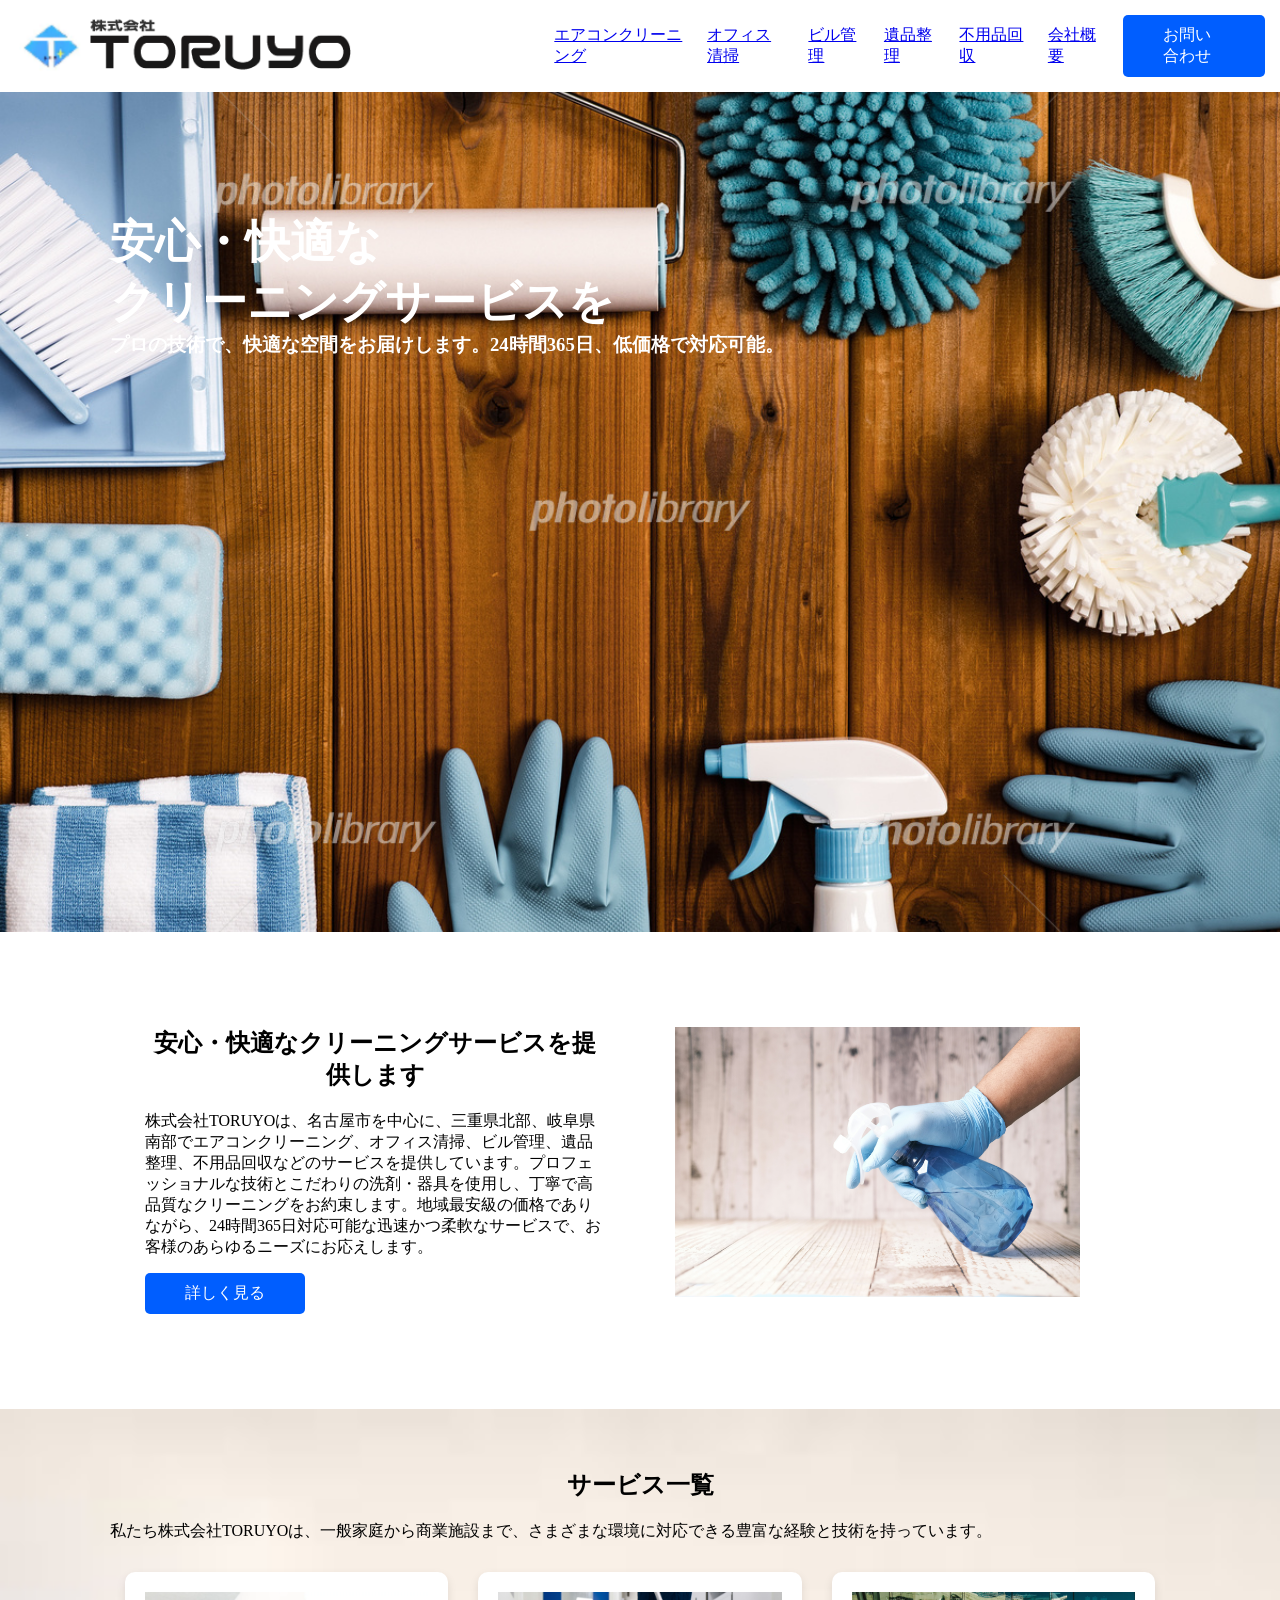
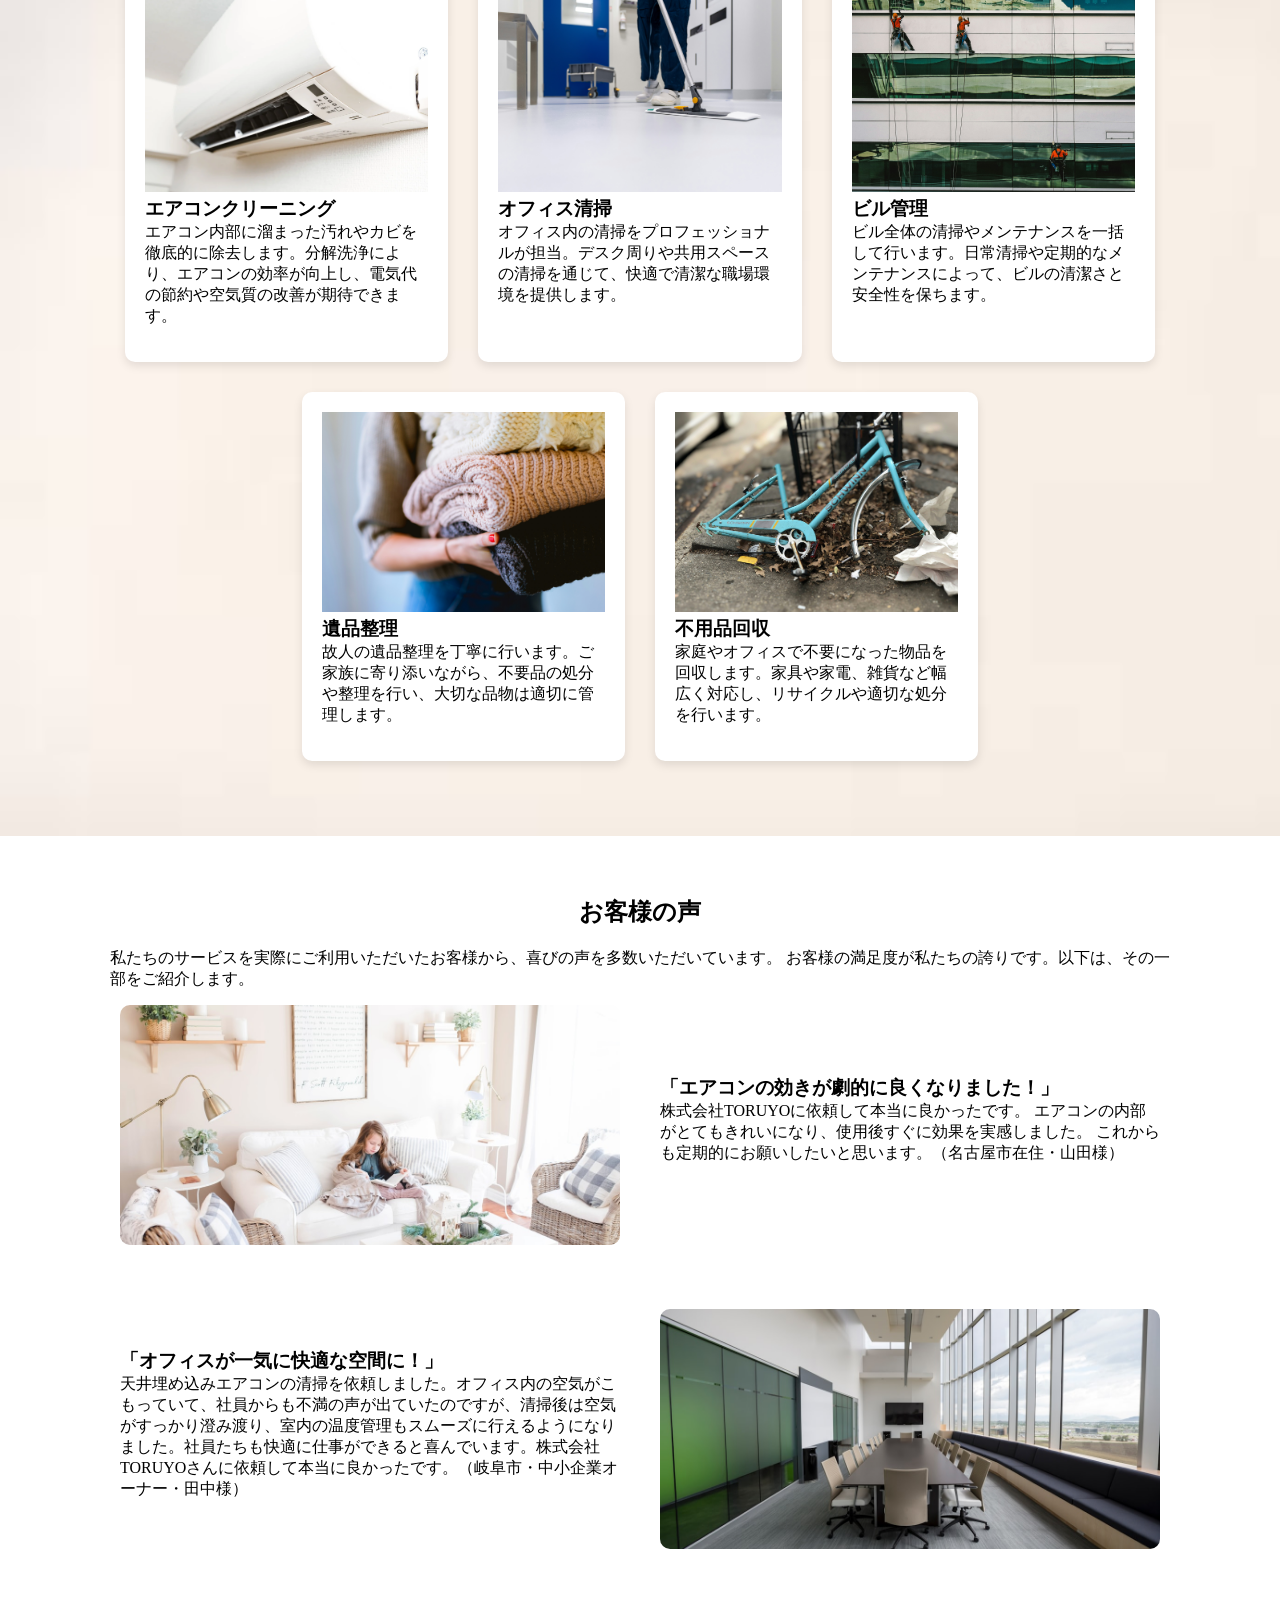
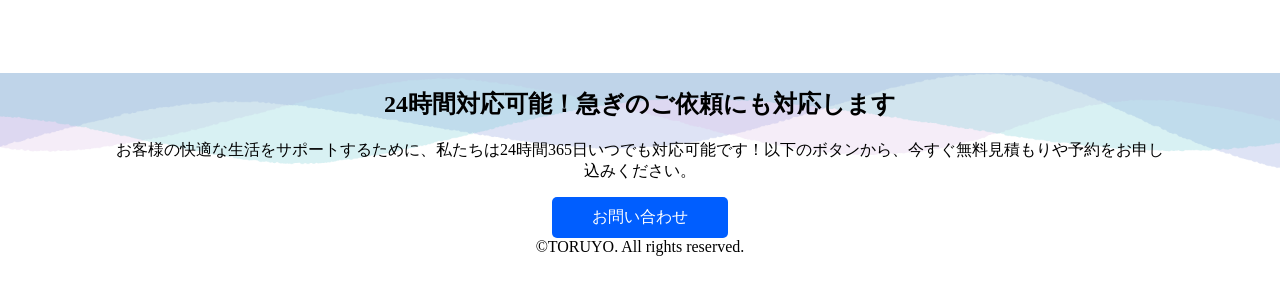
==== index.html @ a69a384e "Add files via upload" ====
<!DOCTYPE html>
<html>
    <head>
       <meta name="viewport" content="width=device-width, initial-scale=1.0">
       <meta charset="UTF-8">
       <title>株式会社TORUYO</title>
       <link rel="stylesheet" href="style.css">
    </head>

    <body>
       <header>
          <div class="logo"><img src="img/logo.jpg" alt="株式会社TORUYOのロゴ"></div>
          <nav>
            <ul class="theme-list">
               <li><a href="eakon.html">エアコンクリーニング</a></li>
               <li><a href="ofisu.html">オフィス清掃</a></li>
               <li><a href="biru.html">ビル管理</a></li>
               <li><a href="ihin.html">遺品整理</a></li>
               <li><a href="fuyouhin.html">不用品回収</a></li>
               <li><a href="kaisya.html">会社概要</a></li>
               <li> 
                <div class="aline-center">
                 <a class="btn" href="menu.html">お問い合わせ</a>
                </div></li>
            </ul>
          </nav> 
       </header>
       
       <section class="visual">
          <div class="container">
           <h1>安心・快適な</h1>
           <h1>クリーニングサービスを</h1>
           <h3>プロの技術で、快適な空間をお届けします。24時間365日、低価格で対応可能。</h3>
          </div>
       </section>

       <section class="about">
          <div class="container"> 
           <ul class="about-list">
            <li>
              <h2>安心・快適なクリーニングサービスを提供します</h2>
              <p>株式会社TORUYOは、名古屋市を中心に、三重県北部、岐阜県南部でエアコンクリーニング、オフィス清掃、ビル管理、遺品整理、不用品回収などのサービスを提供しています。プロフェッショナルな技術とこだわりの洗剤・器具を使用し、丁寧で高品質なクリーニングをお約束します。地域最安級の価格でありながら、24時間365日対応可能な迅速かつ柔軟なサービスで、お客様のあらゆるニーズにお応えします。</p>
              <a class="btn" href="menu.html">詳しく見る</a>
            </li>
            <li>
              <img src="img/about.jpg" alt="イメージ画像">
            </li>
           </ul>
          </div>
       </section>

       <section class="main">
        <div class="container">
        <!--サービス一覧-->  
           <h2>サービス一覧</h2>
           <p>私たち株式会社TORUYOは、一般家庭から商業施設まで、さまざまな環境に対応できる豊富な経験と技術を持っています。</p>
           <ul class="service">       
              <li class="service-item">
                  <img src="img/eakon.jpg" alt="サービス1">
                  <h3>エアコンクリーニング</h3>
                  <p>エアコン内部に溜まった汚れやカビを徹底的に除去します。分解洗浄により、エアコンの効率が向上し、電気代の節約や空気質の改善が期待できます。</p> 
              </li>
              <li class="service-item">
                  <img src="img/ofisu.jpg" alt="サービス2">
                  <h3>オフィス清掃</h3>
                  <p>オフィス内の清掃をプロフェッショナルが担当。デスク周りや共用スペースの清掃を通じて、快適で清潔な職場環境を提供します。</p> 
              </li>
              <li class="service-item">
                  <img src="img/biru.jpg" alt="サービス3">
                  <h3>ビル管理</h3>
                  <p>ビル全体の清掃やメンテナンスを一括して行います。日常清掃や定期的なメンテナンスによって、ビルの清潔さと安全性を保ちます。</p> 
              </li>
              <li class="service-item">
                  <img src="img/ihin.jpg" alt="サービス4">
                  <h3>遺品整理</h3>
                  <p>故人の遺品整理を丁寧に行います。ご家族に寄り添いながら、不要品の処分や整理を行い、大切な品物は適切に管理します。</p> 
              </li>
              <li class="service-item">
                  <img src="img/fuyouhin.jpg" alt="サービス5">
                  <h3>不用品回収</h3>
                  <p>家庭やオフィスで不要になった物品を回収します。家具や家電、雑貨など幅広く対応し、リサイクルや適切な処分を行います。</p> 
              </li>
           </ul>
        </div>   
        </section>

        <section class="customer">
          <div class="container">  
            <h2>お客様の声</h2>
            <p> 私たちのサービスを実際にご利用いただいたお客様から、喜びの声を多数いただいています。 お客様の満足度が私たちの誇りです。以下は、その一部をご紹介します。</p>
            <div class="voice1">
              <div class="item1">  
                <img src="img/kyaku1.jp.jpg" alt="お客様の声１">
              </div>  
              <div class="item1">
                <h3>「エアコンの効きが劇的に良くなりました！」</h3>
                <p>株式会社TORUYOに依頼して本当に良かったです。 エアコンの内部がとてもきれいになり、使用後すぐに効果を実感しました。 これからも定期的にお願いしたいと思います。（名古屋市在住・山田様）</p>
              </div>
            </div>
            <div class="voice2">
              <div class="item2">  
                <img src="img/kyaku2.jp.jpg" alt="お客様の声2">
              </div>
              <div class="item2">  
                <h3>「オフィスが一気に快適な空間に！」</h3>
                <p>天井埋め込みエアコンの清掃を依頼しました。オフィス内の空気がこもっていて、社員からも不満の声が出ていたのですが、清掃後は空気がすっかり澄み渡り、室内の温度管理もスムーズに行えるようになりました。社員たちも快適に仕事ができると喜んでいます。株式会社TORUYOさんに依頼して本当に良かったです。（岐阜市・中小企業オーナー・田中様）</p>
              </div>
            </div>
          </div>  
        </section>

       <footer>
          <div class="container">  
            <h2>24時間対応可能！急ぎのご依頼にも対応します</h2>
            <p>お客様の快適な生活をサポートするために、私たちは24時間365日いつでも対応可能です！以下のボタンから、今すぐ無料見積もりや予約をお申し込みください。</p>
            <div class="aline-center">
                <a class="btn" href="menu.html">お問い合わせ</a>
            </div>
            <p>©TORUYO. All rights reserved.</p>
          </div>  
       </footer> 
    </body>
</html>
---- style.css ----
*{
    margin: 0;
    padding: 0;
    box-sizing: border-box;
}

.container{
    max-width: 1100px;
    margin: 0 auto;
    padding: 0 20px;
}

.btn{
    display: inline-block;
    padding: 10px 40px;
    background-color: #005eff;
    color: #fff;
    text-decoration: none;
    border-radius: 5px;
}

.btn:hover{
    opacity: 0.7;
}

section{
    padding: 60px 0;
}

header{
    width: 100%;
    background-color: #fff;
    display:flex;
    justify-content: space-between;
    align-items:center;
    padding: 15px;
}

.logo img{
    height:60px;
    display:block;

}

.theme-list{
    display: flex;
    align-items: center;
    gap: 24px;
}

.theme-list li{
    margin: 0px;
    list-style: none;
}

.theme-list li:hover{
    opacity: 0.6;
}

.visual{
    width: 100%;
    height: 840px;
    background-image: url("img/visual.jpg");
    background-size: cover;
    background-position: center;
    color:#fff;
    padding: 120px 0;
}

.visual h1{
    font-size: 45px;
}

.about-list{
    display: flex;
    justify-content: space-between;
}

.about-list li{
    list-style: none;
    width: calc(50% - 30px);
    margin: 15px;
    padding: 20px;
}

.main{
    background-image: url("img/haikei.jpg");
    background-size: cover;
}

.service{
    display:flex;
    flex-wrap: wrap;
    justify-content: center;
}

.service li{
    list-style: none;
    width: calc(33.333% - 30px);
    margin: 15px;
    padding: 20px;
    background-color: #fff;
    border-radius: 10px;
    box-shadow: 0 4px 10px rgba(0,0,0,0.1);
}

.service img{
    width: 100%;
    height: 200px;
    object-fit: cover;
}

.about-list img{
    height: 270px;    
}

.voice1,
.voice2{
    display: flex;
    align-items: center;
    justify-content: center;
    gap: 40px;
    margin-bottom: 60px;
}

.voice2{
    flex-direction: row-reverse;
}

.item1,
.item2{
    width: 500px;
}

.item1 img,
.item2 img{
    height: 240px;
    width: 100%;
    object-fit: cover;
    border-radius: 10px;
}

h2{
    text-align: center;
    margin-bottom: 20px;
    object-fit: cover;
}

p{
    margin-bottom: 15px;
}

footer{
    padding: 15px;
    text-align: center;
    background-image: url("img/haikei2.jpg");
    background-size: cover;
}

.sub-main{
    max-width: 900px;
    text-align: center;
    margin: 0 auto;
}

.toiawase-list{
    list-style: none;
}

@media(max-width: 768px)  {
    .container{
        padding: o 15px;
    }
    
    header{
        flex-direction: column;
    }

    .logo{
        width: 100%;
    }
    
    .service li{
        width: 100%;
    }
    .about-list{
        flex-direction: column;
        align-items: center;
    }    

    .about-list li{
        width: 100%;
    }

    .voice1,
    .voice2{
        flex-direction: column;
        align-items: center;
    }

    .item1,
    .item2{
        width: 100%;  
    }

    section{
        padding: 40px 0;
    }

    h2{
        font-size: 22px;
    }

    p{
        font-size: 14px;
    }
    
    img{
        max-width: 100%;
        height: auto;
    }

}
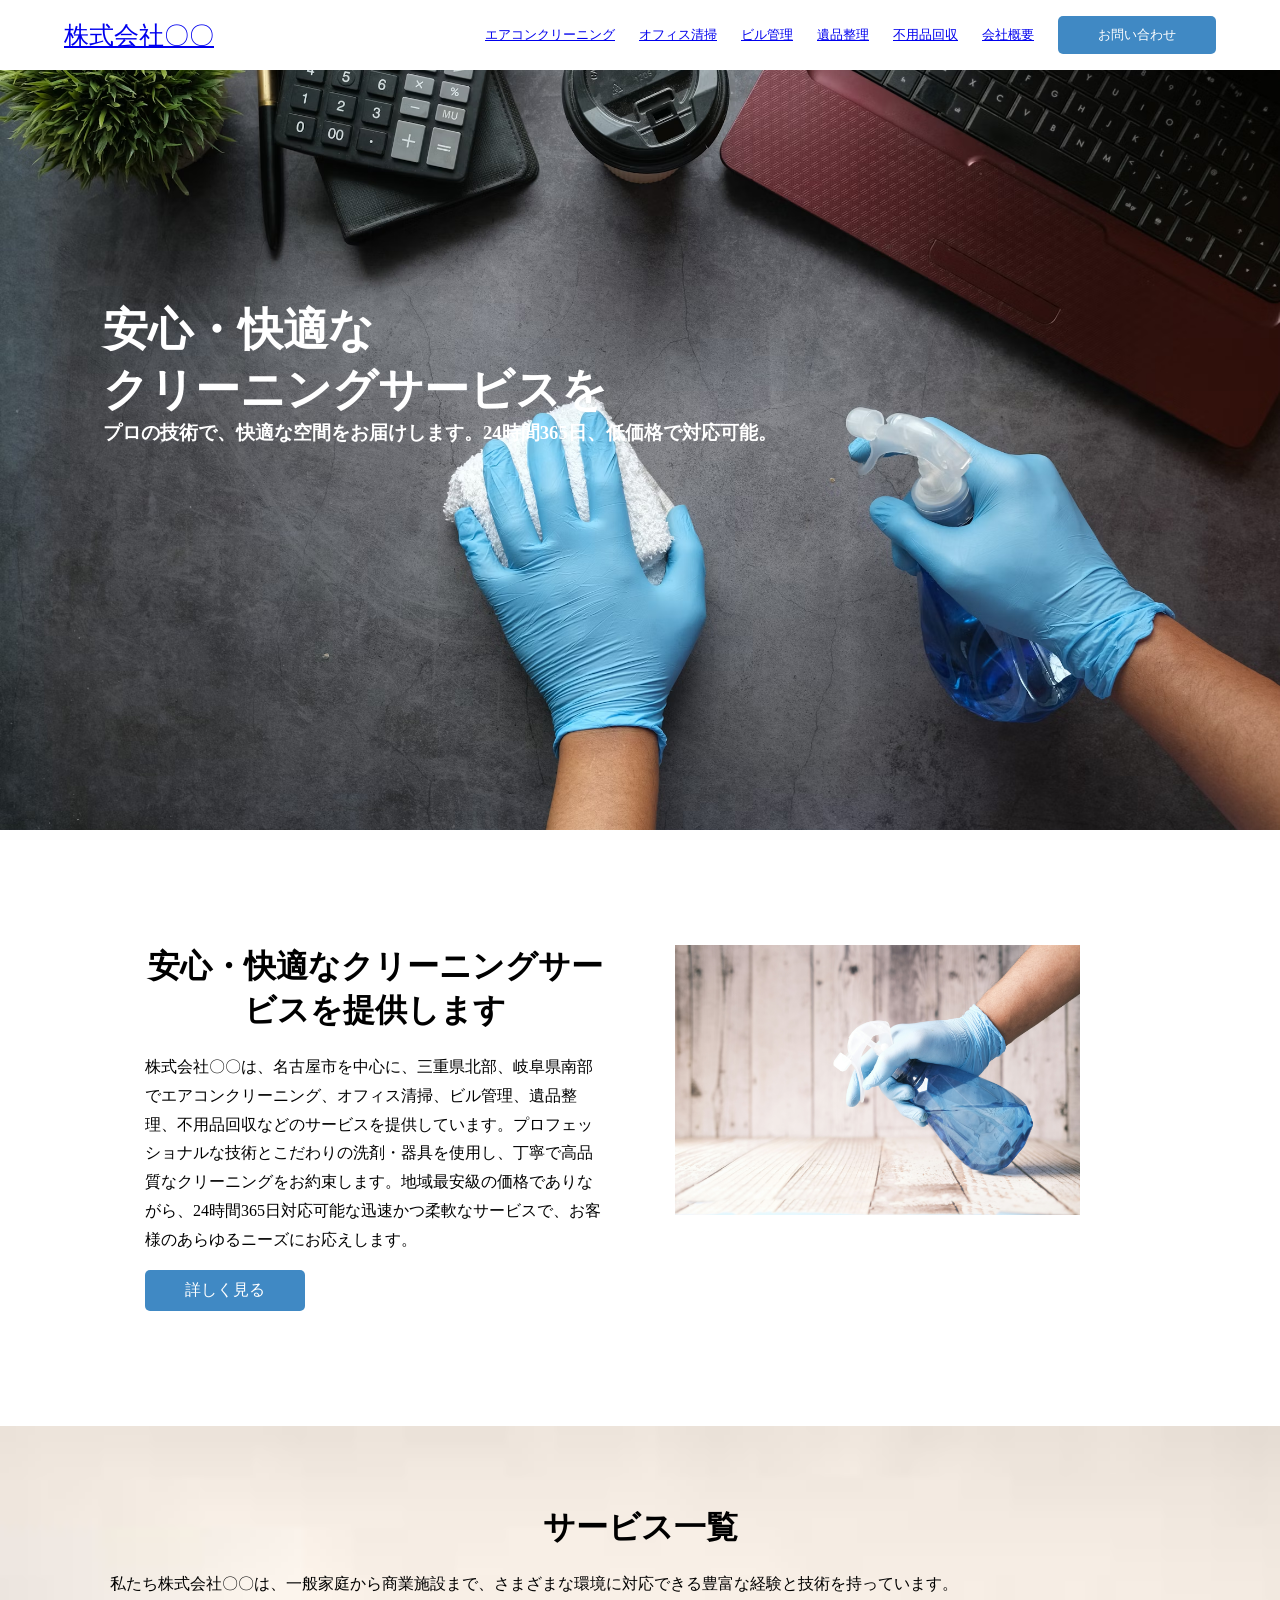
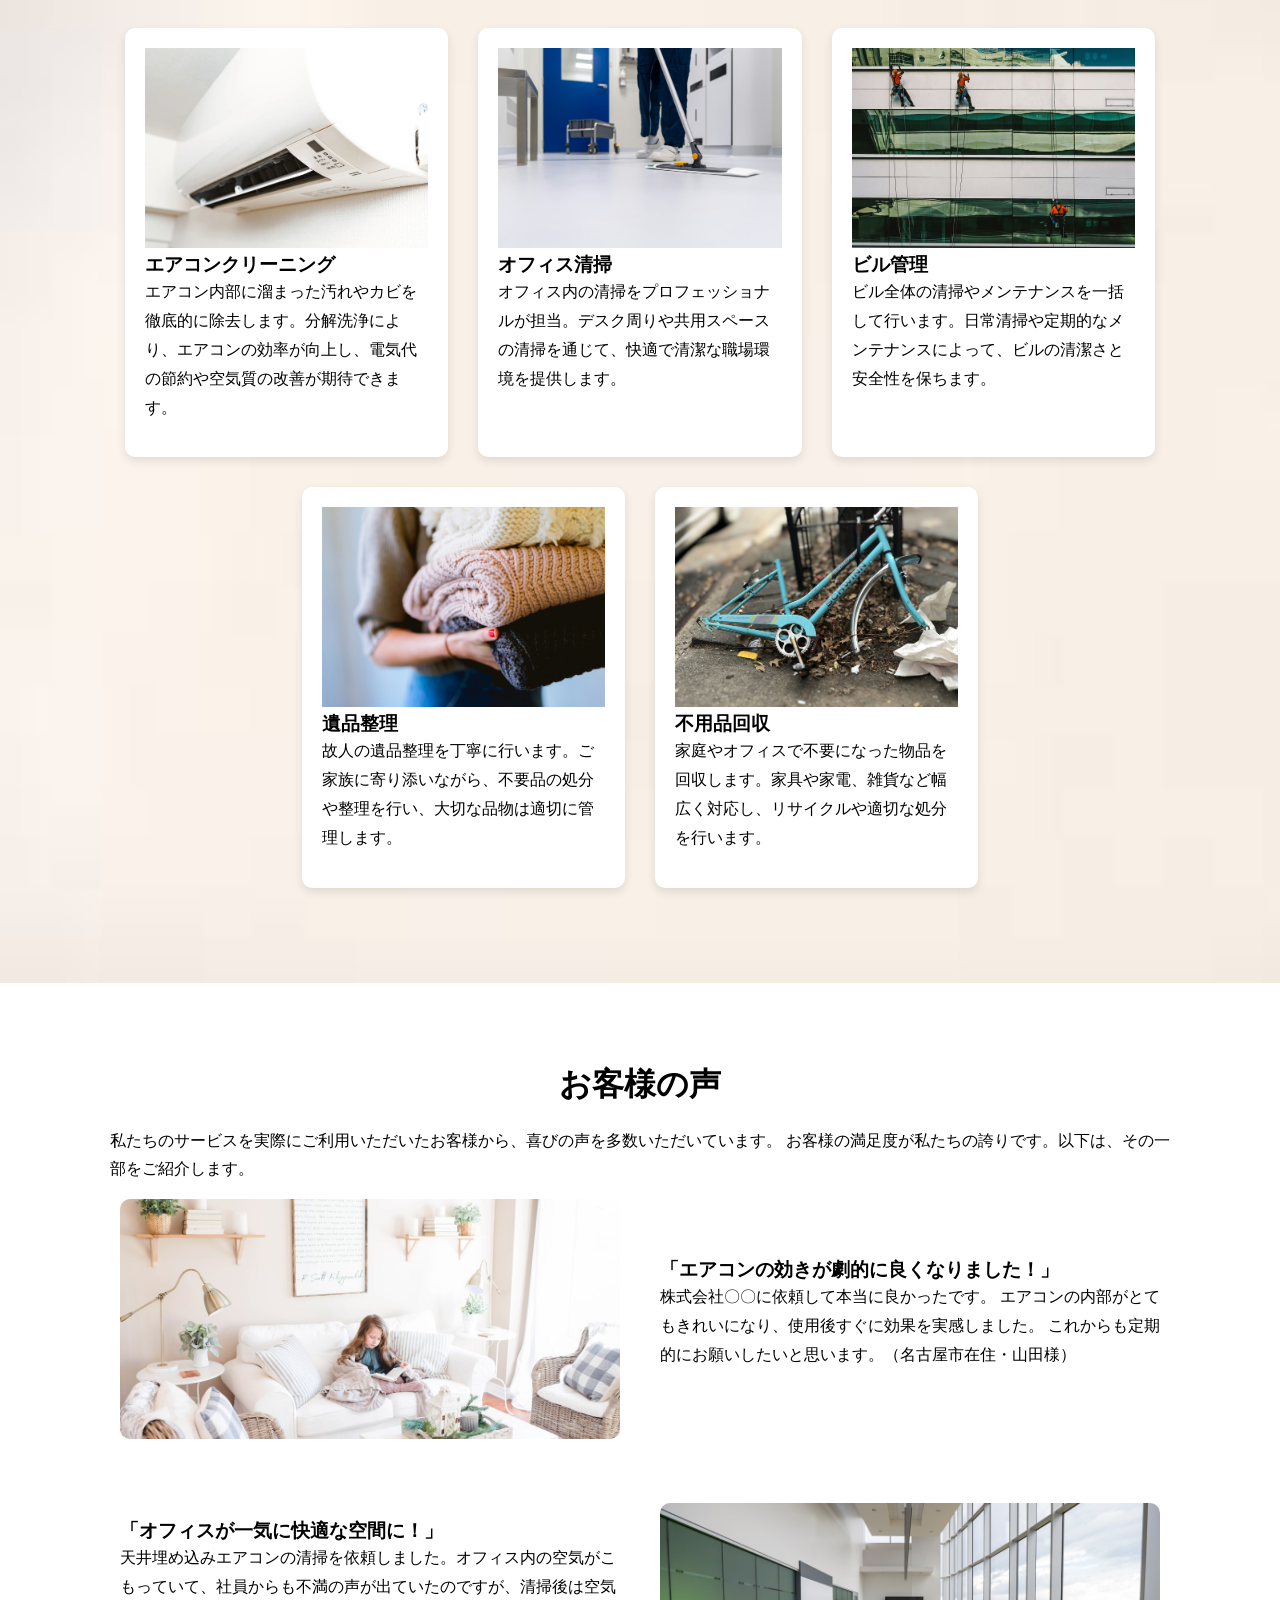
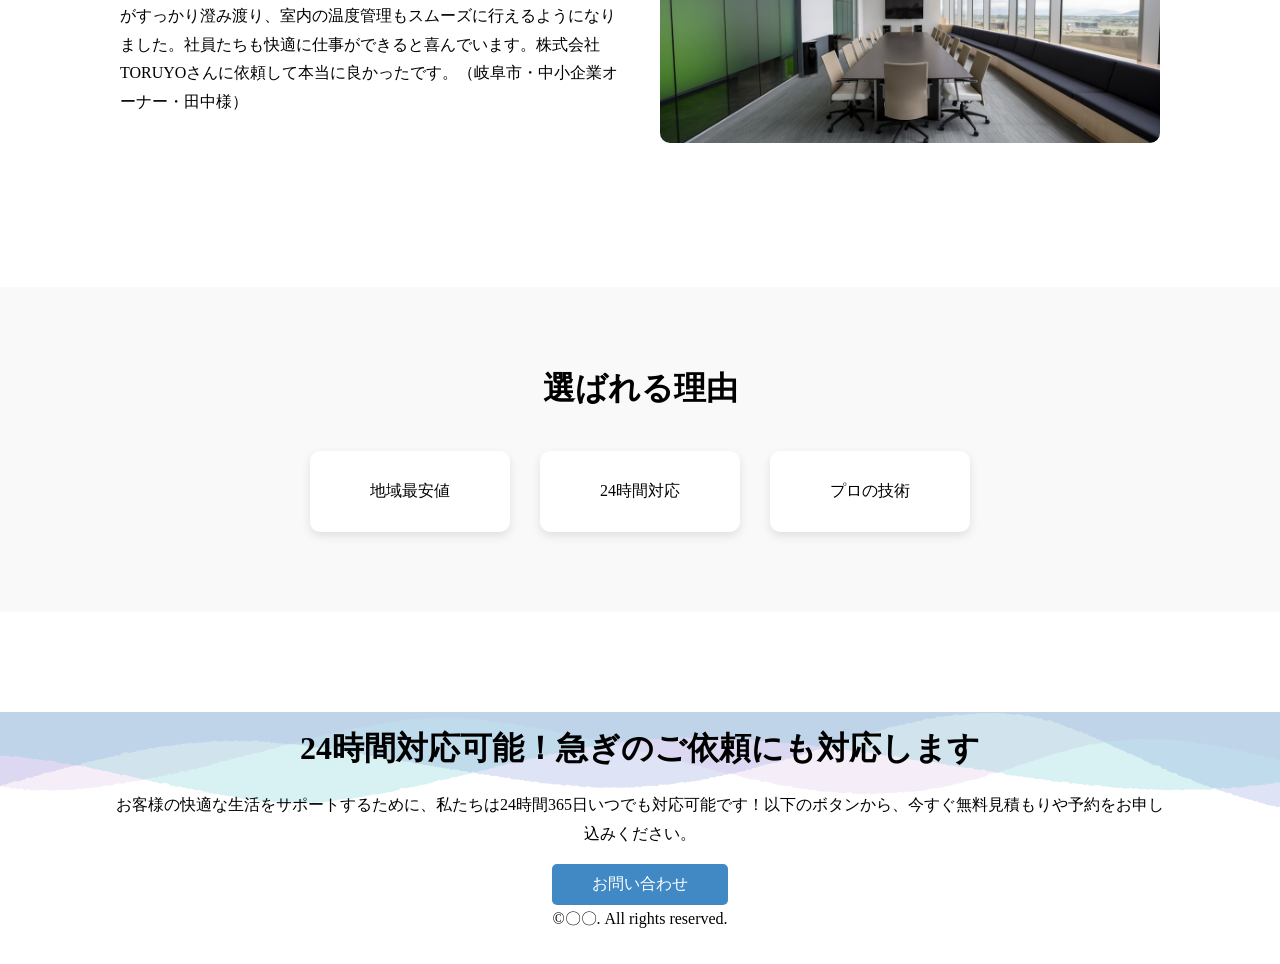
==== commit e1224929: "Add files via upload" ====
--- a/index.html
+++ b/index.html
@@ -3,13 +3,13 @@
     <head>
        <meta name="viewport" content="width=device-width, initial-scale=1.0">
        <meta charset="UTF-8">
-       <title>株式会社TORUYO</title>
+       <title>株式会社〇〇</title>
        <link rel="stylesheet" href="style.css">
     </head>
 
     <body>
        <header>
-          <div class="logo"><img src="img/logo.jpg" alt="株式会社TORUYOのロゴ"></div>
+          <div class="logo"><a href="index.html">株式会社〇〇</a></div>
           <nav>
             <ul class="theme-list">
                <li><a href="eakon.html">エアコンクリーニング</a></li>
@@ -39,7 +39,7 @@
            <ul class="about-list">
             <li>
               <h2>安心・快適なクリーニングサービスを提供します</h2>
-              <p>株式会社TORUYOは、名古屋市を中心に、三重県北部、岐阜県南部でエアコンクリーニング、オフィス清掃、ビル管理、遺品整理、不用品回収などのサービスを提供しています。プロフェッショナルな技術とこだわりの洗剤・器具を使用し、丁寧で高品質なクリーニングをお約束します。地域最安級の価格でありながら、24時間365日対応可能な迅速かつ柔軟なサービスで、お客様のあらゆるニーズにお応えします。</p>
+              <p>株式会社〇〇は、名古屋市を中心に、三重県北部、岐阜県南部でエアコンクリーニング、オフィス清掃、ビル管理、遺品整理、不用品回収などのサービスを提供しています。プロフェッショナルな技術とこだわりの洗剤・器具を使用し、丁寧で高品質なクリーニングをお約束します。地域最安級の価格でありながら、24時間365日対応可能な迅速かつ柔軟なサービスで、お客様のあらゆるニーズにお応えします。</p>
               <a class="btn" href="menu.html">詳しく見る</a>
             </li>
             <li>
@@ -51,9 +51,8 @@
 
        <section class="main">
         <div class="container">
-        <!--サービス一覧-->  
            <h2>サービス一覧</h2>
-           <p>私たち株式会社TORUYOは、一般家庭から商業施設まで、さまざまな環境に対応できる豊富な経験と技術を持っています。</p>
+           <p>私たち株式会社〇〇は、一般家庭から商業施設まで、さまざまな環境に対応できる豊富な経験と技術を持っています。</p>
            <ul class="service">       
               <li class="service-item">
                   <img src="img/eakon.jpg" alt="サービス1">
@@ -84,6 +83,8 @@
         </div>   
         </section>
 
+        
+        
         <section class="customer">
           <div class="container">  
             <h2>お客様の声</h2>
@@ -94,7 +95,7 @@
               </div>  
               <div class="item1">
                 <h3>「エアコンの効きが劇的に良くなりました！」</h3>
-                <p>株式会社TORUYOに依頼して本当に良かったです。 エアコンの内部がとてもきれいになり、使用後すぐに効果を実感しました。 これからも定期的にお願いしたいと思います。（名古屋市在住・山田様）</p>
+                <p>株式会社〇〇に依頼して本当に良かったです。 エアコンの内部がとてもきれいになり、使用後すぐに効果を実感しました。 これからも定期的にお願いしたいと思います。（名古屋市在住・山田様）</p>
               </div>
             </div>
             <div class="voice2">
@@ -109,6 +110,17 @@
           </div>  
         </section>
 
+        <section class="strength">
+          <div class="container">
+            <h2>選ばれる理由</h2>
+            <ul class="strength-list">
+              <li>地域最安値</li>
+              <li>24時間対応</li>
+              <li>プロの技術</li>
+            </ul>
+          </div>
+        </section>
+
        <footer>
           <div class="container">  
             <h2>24時間対応可能！急ぎのご依頼にも対応します</h2>
@@ -116,7 +128,7 @@
             <div class="aline-center">
                 <a class="btn" href="menu.html">お問い合わせ</a>
             </div>
-            <p>©TORUYO. All rights reserved.</p>
+            <p>©〇〇. All rights reserved.</p>
           </div>  
        </footer> 
     </body>
--- a/style.css
+++ b/style.css
@@ -13,7 +13,7 @@
 .btn{
     display: inline-block;
     padding: 10px 40px;
-    background-color: #005eff;
+    background-color: #4089c4;
     color: #fff;
     text-decoration: none;
     border-radius: 5px;
@@ -24,22 +24,35 @@
 }
 
 section{
-    padding: 60px 0;
+    padding: 80px 5%;
+}
+
+h1{
+    font-size: 48px;
+    font-weight: bold;
+}
+
+h2{
+    font-size: 32px;
+}
+
+p{
+    line-height: 1.8;
 }
 
 header{
     width: 100%;
+    height: 70px;
     background-color: #fff;
     display:flex;
+    position: fixed;
     justify-content: space-between;
     align-items:center;
-    padding: 15px;
-}
-
-.logo img{
-    height:60px;
-    display:block;
-
+    padding: 20px 5%;
+}
+
+.logo a{
+    font-size: 25px;
 }
 
 .theme-list{
@@ -51,6 +64,7 @@
 .theme-list li{
     margin: 0px;
     list-style: none;
+    font-size: 13px;
 }
 
 .theme-list li:hover{
@@ -59,12 +73,13 @@
 
 .visual{
     width: 100%;
-    height: 840px;
-    background-image: url("img/visual.jpg");
+    height: 830px;
+    background-image: url("img/souji.jpg");
     background-size: cover;
     background-position: center;
     color:#fff;
-    padding: 120px 0;
+    padding-top: 300px;
+    padding-left: 50px;
 }
 
 .visual h1{
@@ -102,6 +117,11 @@
     background-color: #fff;
     border-radius: 10px;
     box-shadow: 0 4px 10px rgba(0,0,0,0.1);
+    transition: 0,3s;
+}
+
+.service li:hover{
+    transform: translateY(-8px);
 }
 
 .service img{
@@ -112,6 +132,32 @@
 
 .about-list img{
     height: 270px;    
+}
+
+.strength {
+  background-color: #f9f9f9;
+  text-align: center;
+}
+
+.strength-list {
+  display: flex;
+  justify-content: center;
+  gap: 30px;
+  margin-top: 40px;
+}
+
+.strength-list li {
+  list-style: none;
+  background: #fff;
+  padding: 30px;
+  border-radius: 10px;
+  width: 200px;
+  box-shadow: 0 4px 10px rgba(0,0,0,0.1);
+  transition: 0.3s;
+}
+
+.strength-list li:hover {
+  transform: translateY(-8px);
 }
 
 .voice1,
@@ -155,6 +201,7 @@
     text-align: center;
     background-image: url("img/haikei2.jpg");
     background-size: cover;
+    margin-top: 100px;
 }
 
 .sub-main{
@@ -169,7 +216,7 @@
 
 @media(max-width: 768px)  {
     .container{
-        padding: o 15px;
+        padding: 0 15px;
     }
     
     header{
@@ -201,6 +248,15 @@
     .item1,
     .item2{
         width: 100%;  
+    }
+
+    .strength-list {
+        flex-direction: column;
+        align-items: center;
+    }
+
+    .strength-list li {
+        width: 80%;
     }
 
     section{
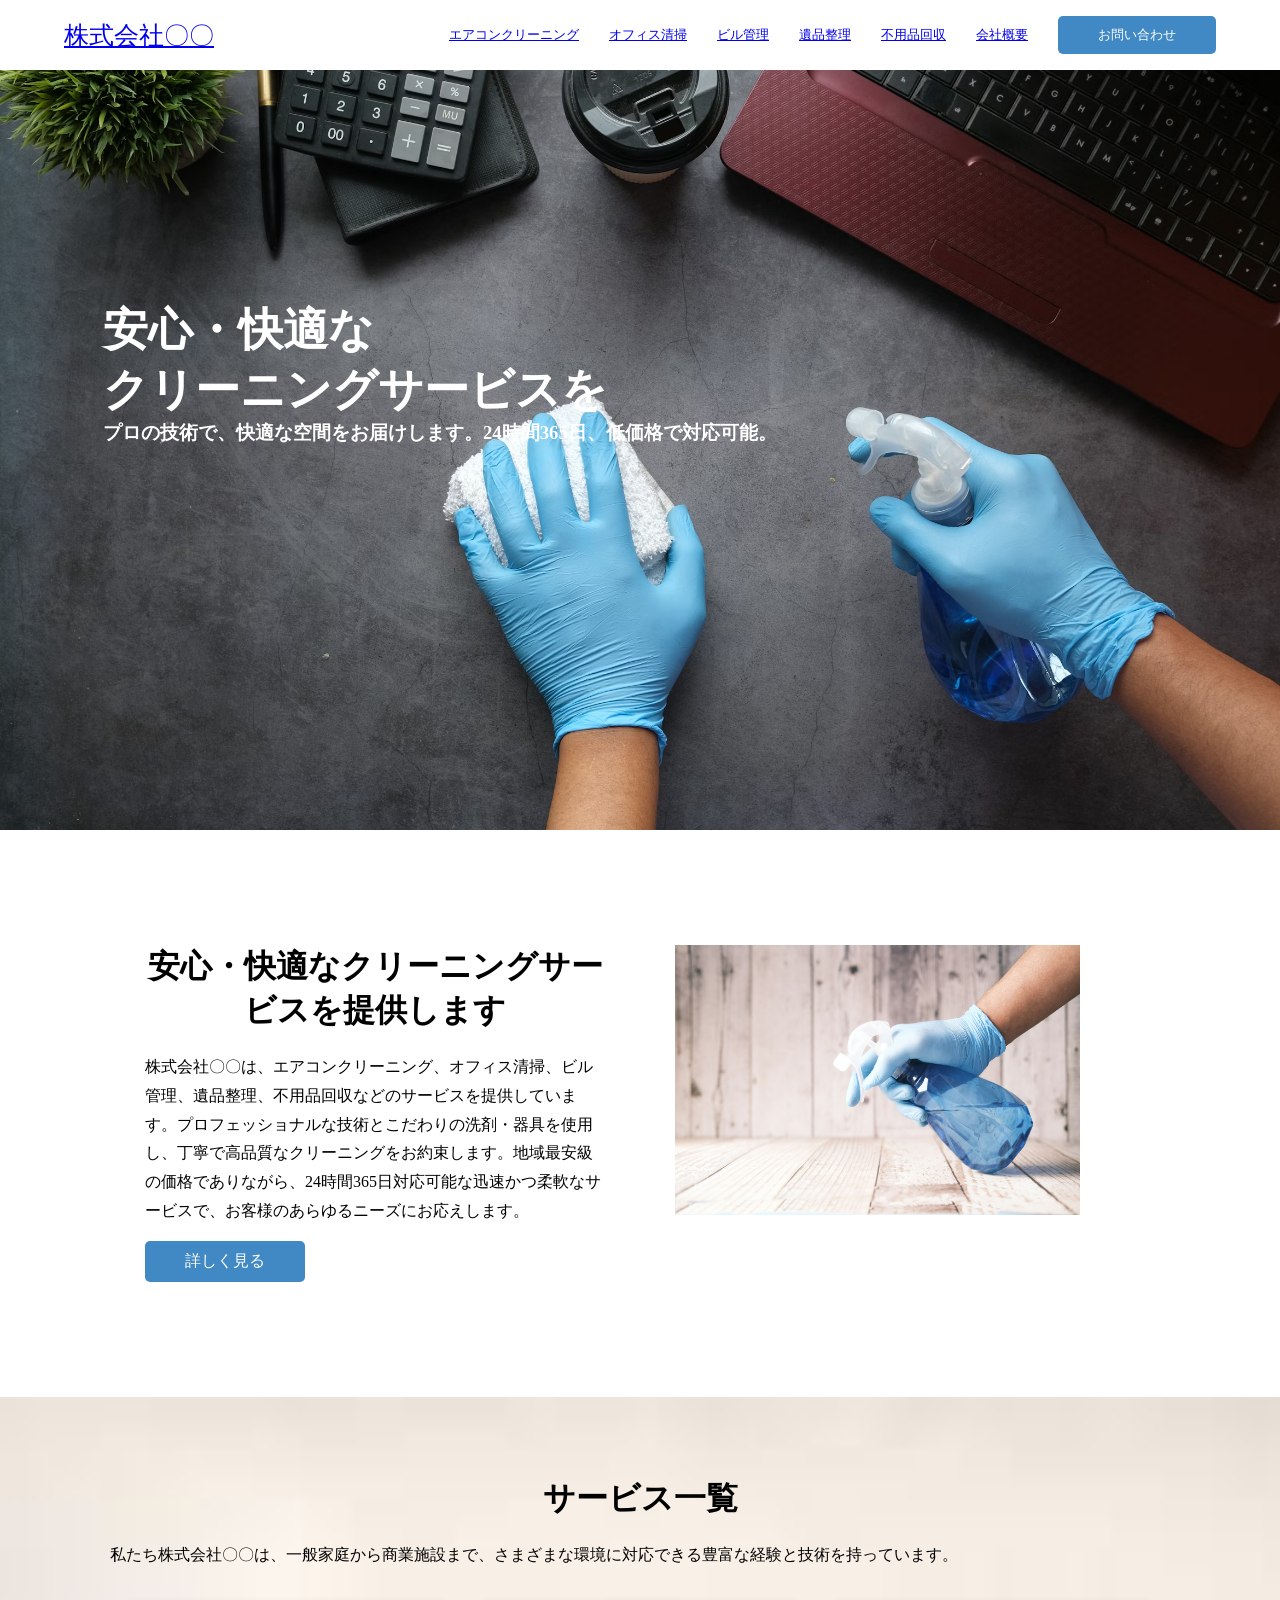
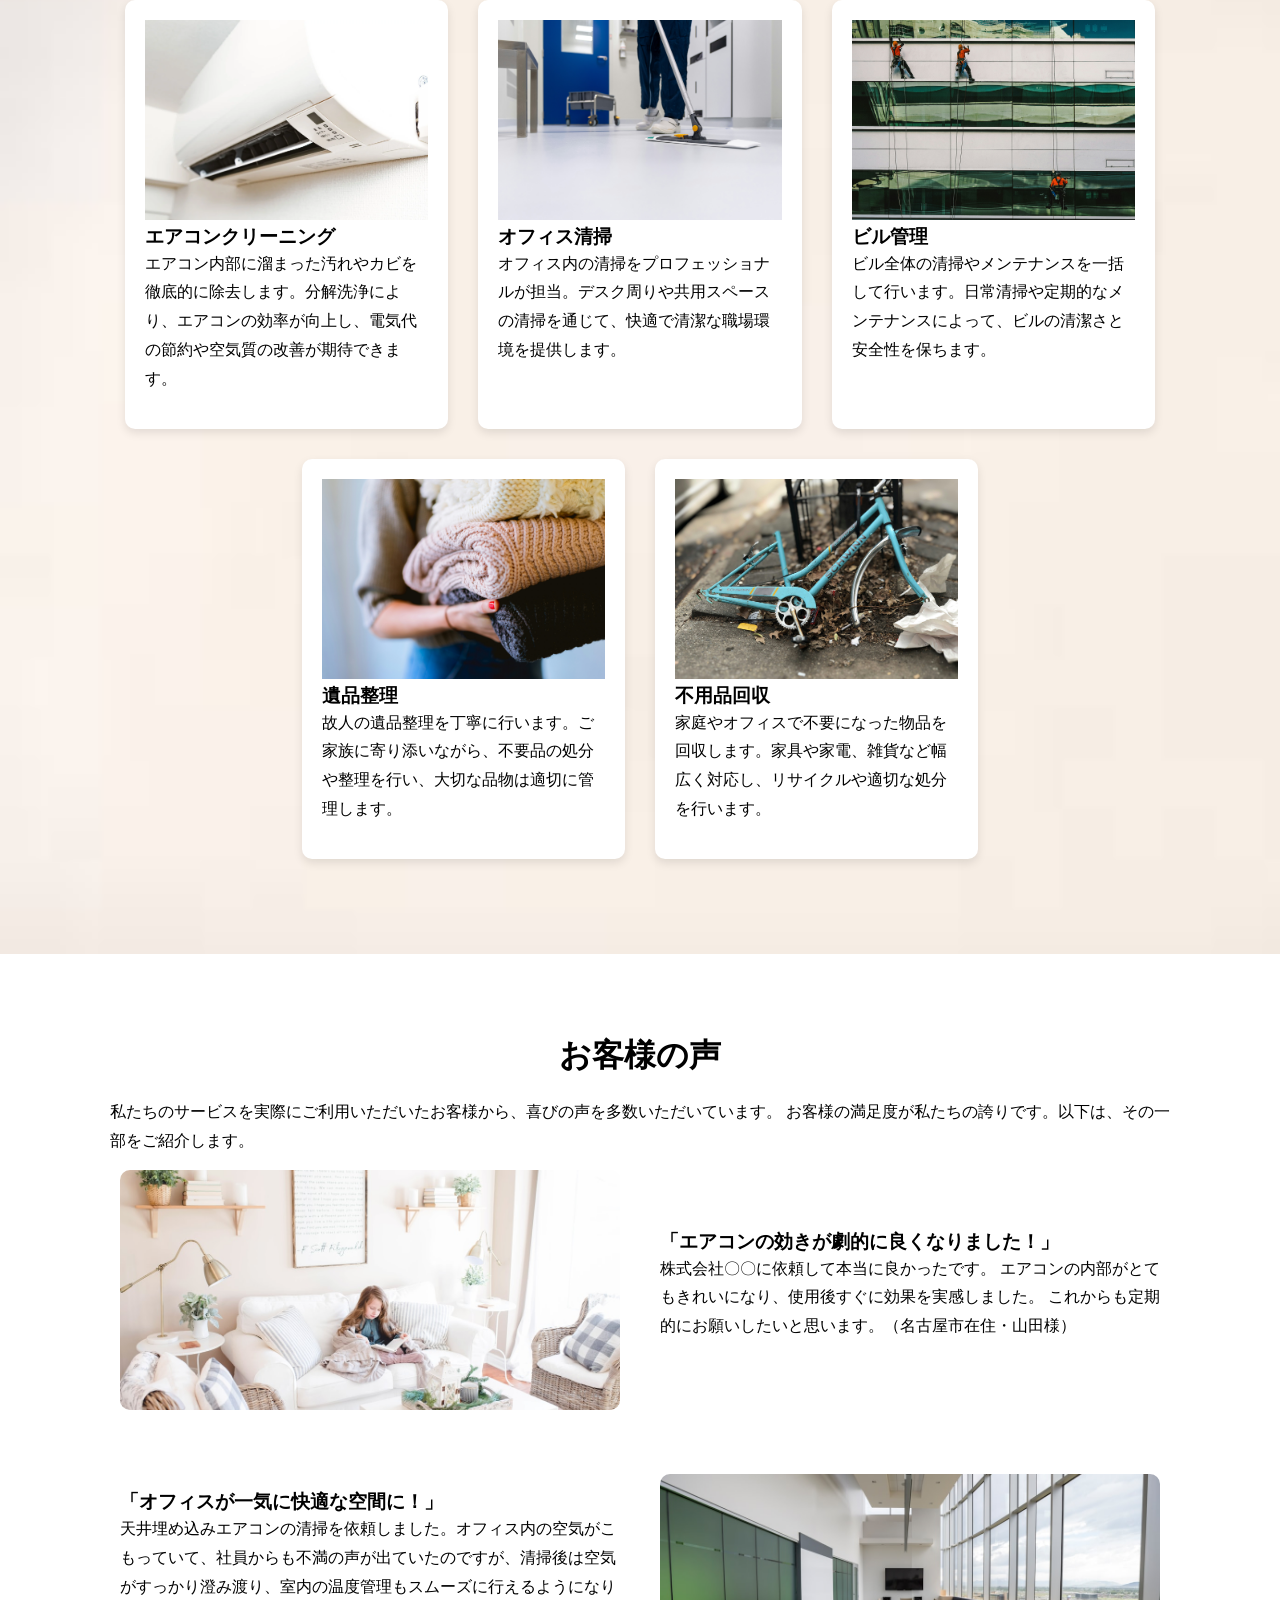
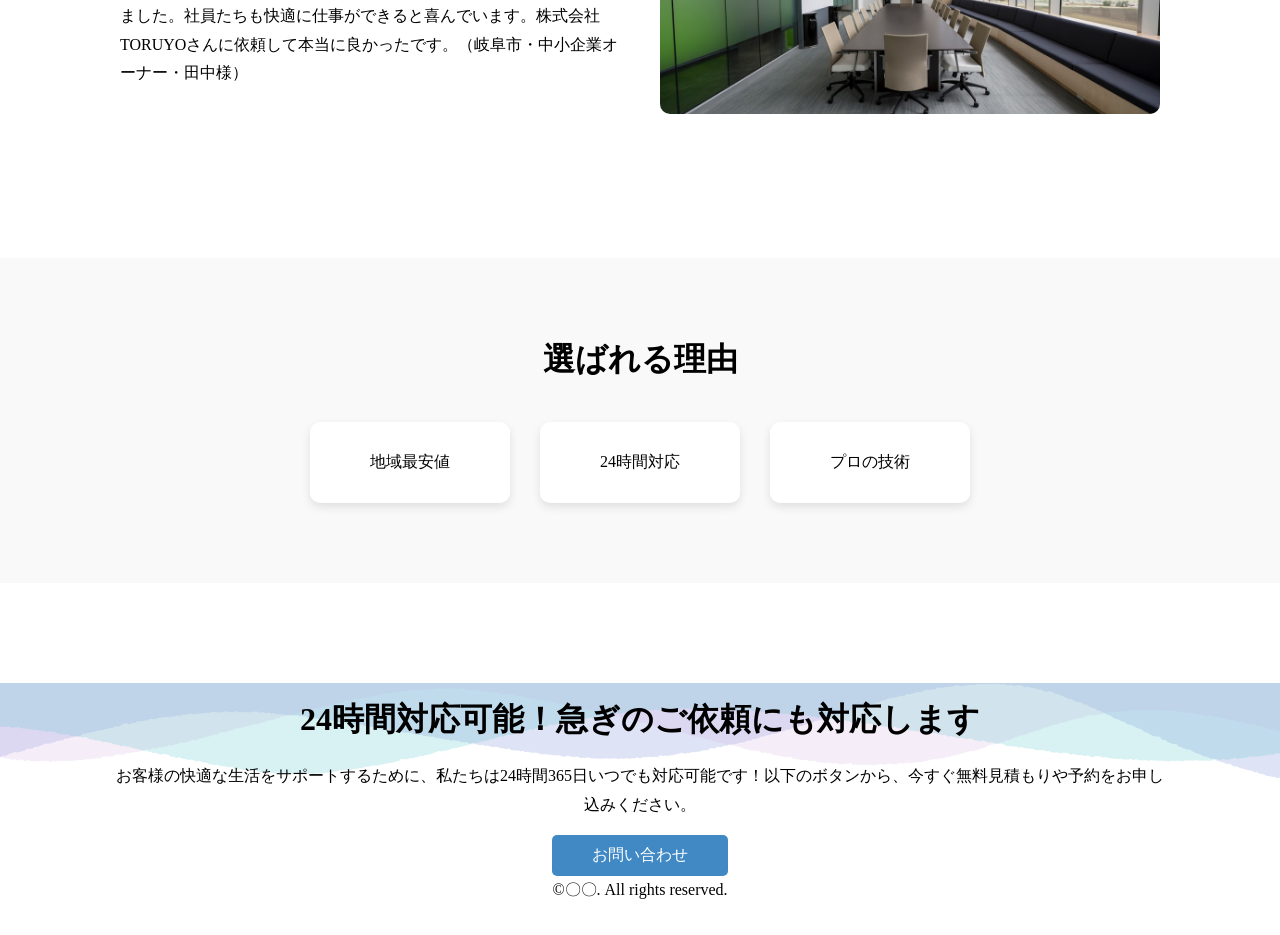
==== commit 7dd6fa6d: "Add files via upload" ====
--- a/index.html
+++ b/index.html
@@ -39,7 +39,7 @@
            <ul class="about-list">
             <li>
               <h2>安心・快適なクリーニングサービスを提供します</h2>
-              <p>株式会社〇〇は、名古屋市を中心に、三重県北部、岐阜県南部でエアコンクリーニング、オフィス清掃、ビル管理、遺品整理、不用品回収などのサービスを提供しています。プロフェッショナルな技術とこだわりの洗剤・器具を使用し、丁寧で高品質なクリーニングをお約束します。地域最安級の価格でありながら、24時間365日対応可能な迅速かつ柔軟なサービスで、お客様のあらゆるニーズにお応えします。</p>
+              <p>株式会社〇〇は、エアコンクリーニング、オフィス清掃、ビル管理、遺品整理、不用品回収などのサービスを提供しています。プロフェッショナルな技術とこだわりの洗剤・器具を使用し、丁寧で高品質なクリーニングをお約束します。地域最安級の価格でありながら、24時間365日対応可能な迅速かつ柔軟なサービスで、お客様のあらゆるニーズにお応えします。</p>
               <a class="btn" href="menu.html">詳しく見る</a>
             </li>
             <li>
@@ -91,7 +91,7 @@
             <p> 私たちのサービスを実際にご利用いただいたお客様から、喜びの声を多数いただいています。 お客様の満足度が私たちの誇りです。以下は、その一部をご紹介します。</p>
             <div class="voice1">
               <div class="item1">  
-                <img src="img/kyaku1.jp.jpg" alt="お客様の声１">
+                <img src="img/kyaku1.jpg" alt="お客様の声１">
               </div>  
               <div class="item1">
                 <h3>「エアコンの効きが劇的に良くなりました！」</h3>
@@ -100,7 +100,7 @@
             </div>
             <div class="voice2">
               <div class="item2">  
-                <img src="img/kyaku2.jp.jpg" alt="お客様の声2">
+                <img src="img/kyaku2.jpg" alt="お客様の声2">
               </div>
               <div class="item2">  
                 <h3>「オフィスが一気に快適な空間に！」</h3>
--- a/style.css
+++ b/style.css
@@ -2,6 +2,10 @@
     margin: 0;
     padding: 0;
     box-sizing: border-box;
+}
+
+html{
+    scroll-behavior: smooth;
 }
 
 .container{
@@ -48,7 +52,12 @@
     position: fixed;
     justify-content: space-between;
     align-items:center;
-    padding: 20px 5%;
+    padding: 20px 5%;   
+}
+
+.theme-list a{
+    pointer-events: none;
+    cursor: default;
 }
 
 .logo a{
@@ -58,7 +67,7 @@
 .theme-list{
     display: flex;
     align-items: center;
-    gap: 24px;
+    gap: 30px;
 }
 
 .theme-list li{
@@ -117,7 +126,7 @@
     background-color: #fff;
     border-radius: 10px;
     box-shadow: 0 4px 10px rgba(0,0,0,0.1);
-    transition: 0,3s;
+    transition: 0.3s;
 }
 
 .service li:hover{
@@ -221,10 +230,7 @@
     
     header{
         flex-direction: column;
-    }
-
-    .logo{
-        width: 100%;
+        position: static;
     }
     
     .service li{
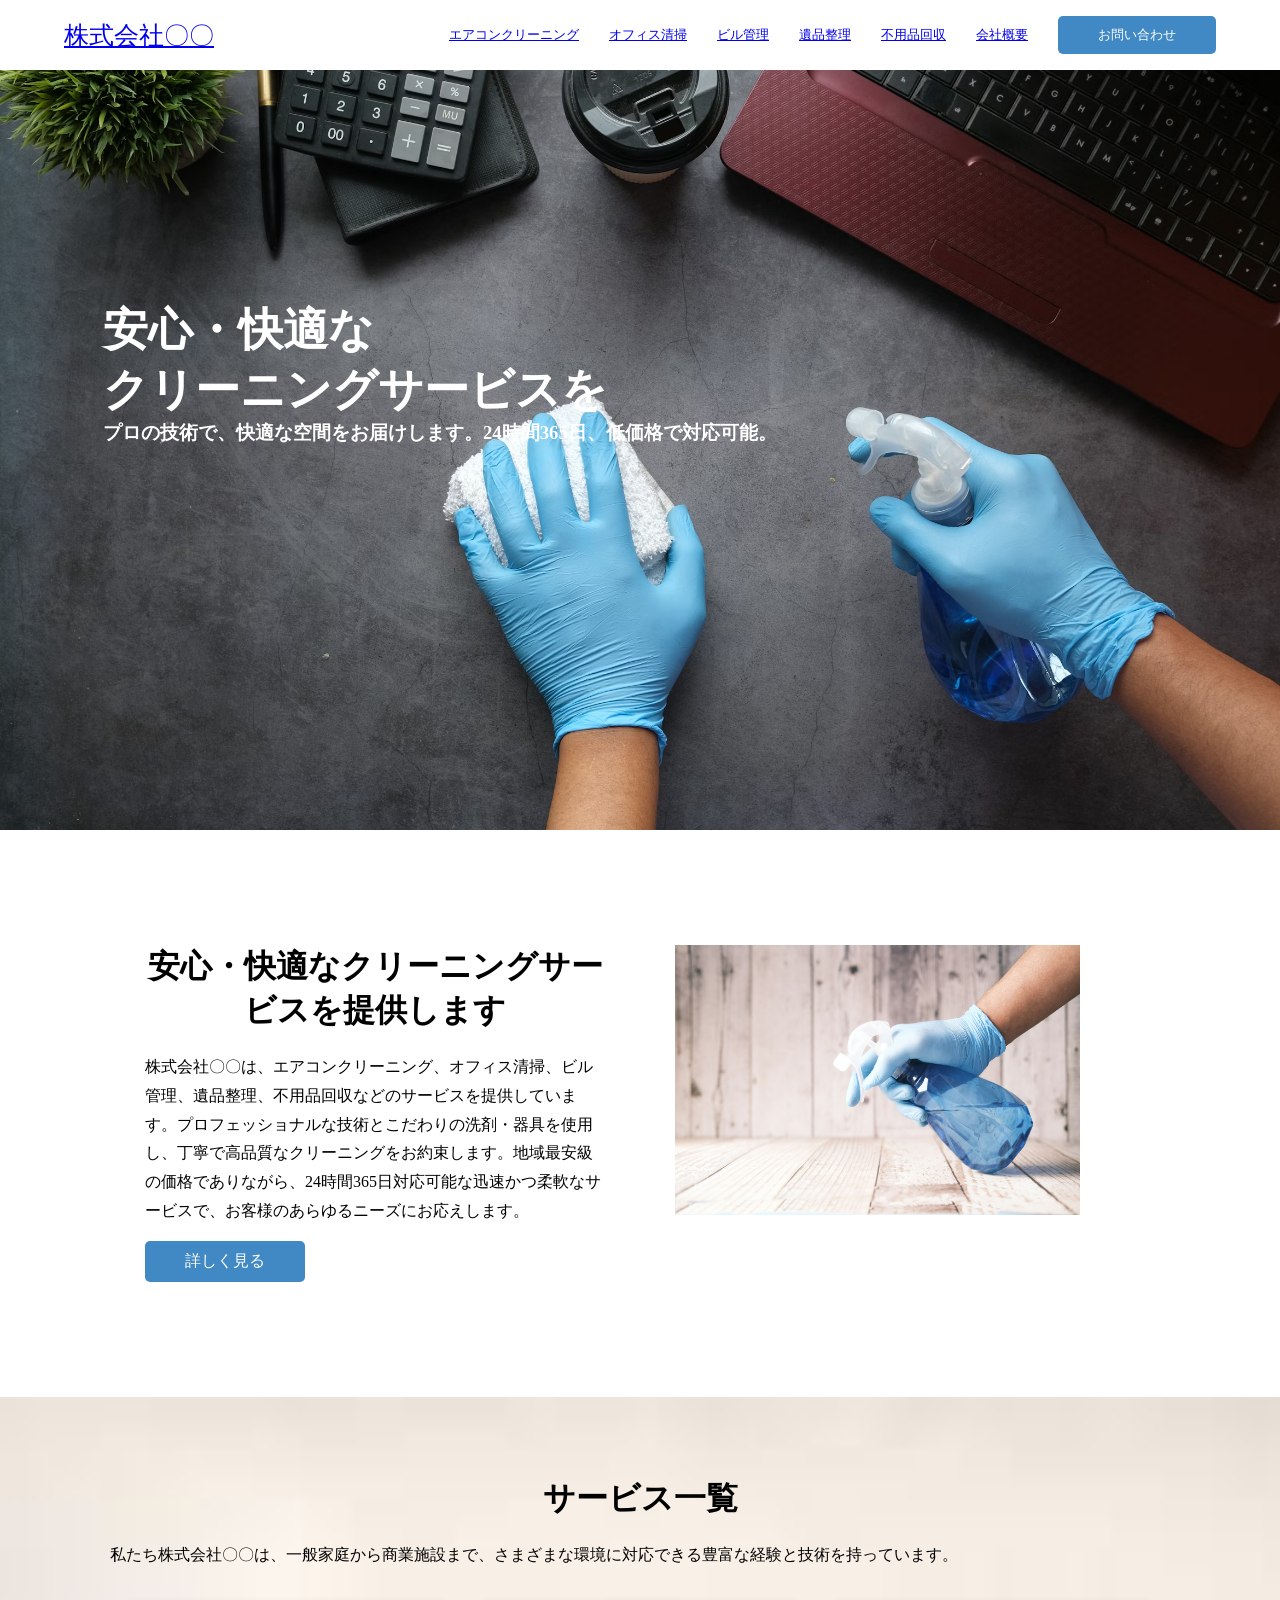
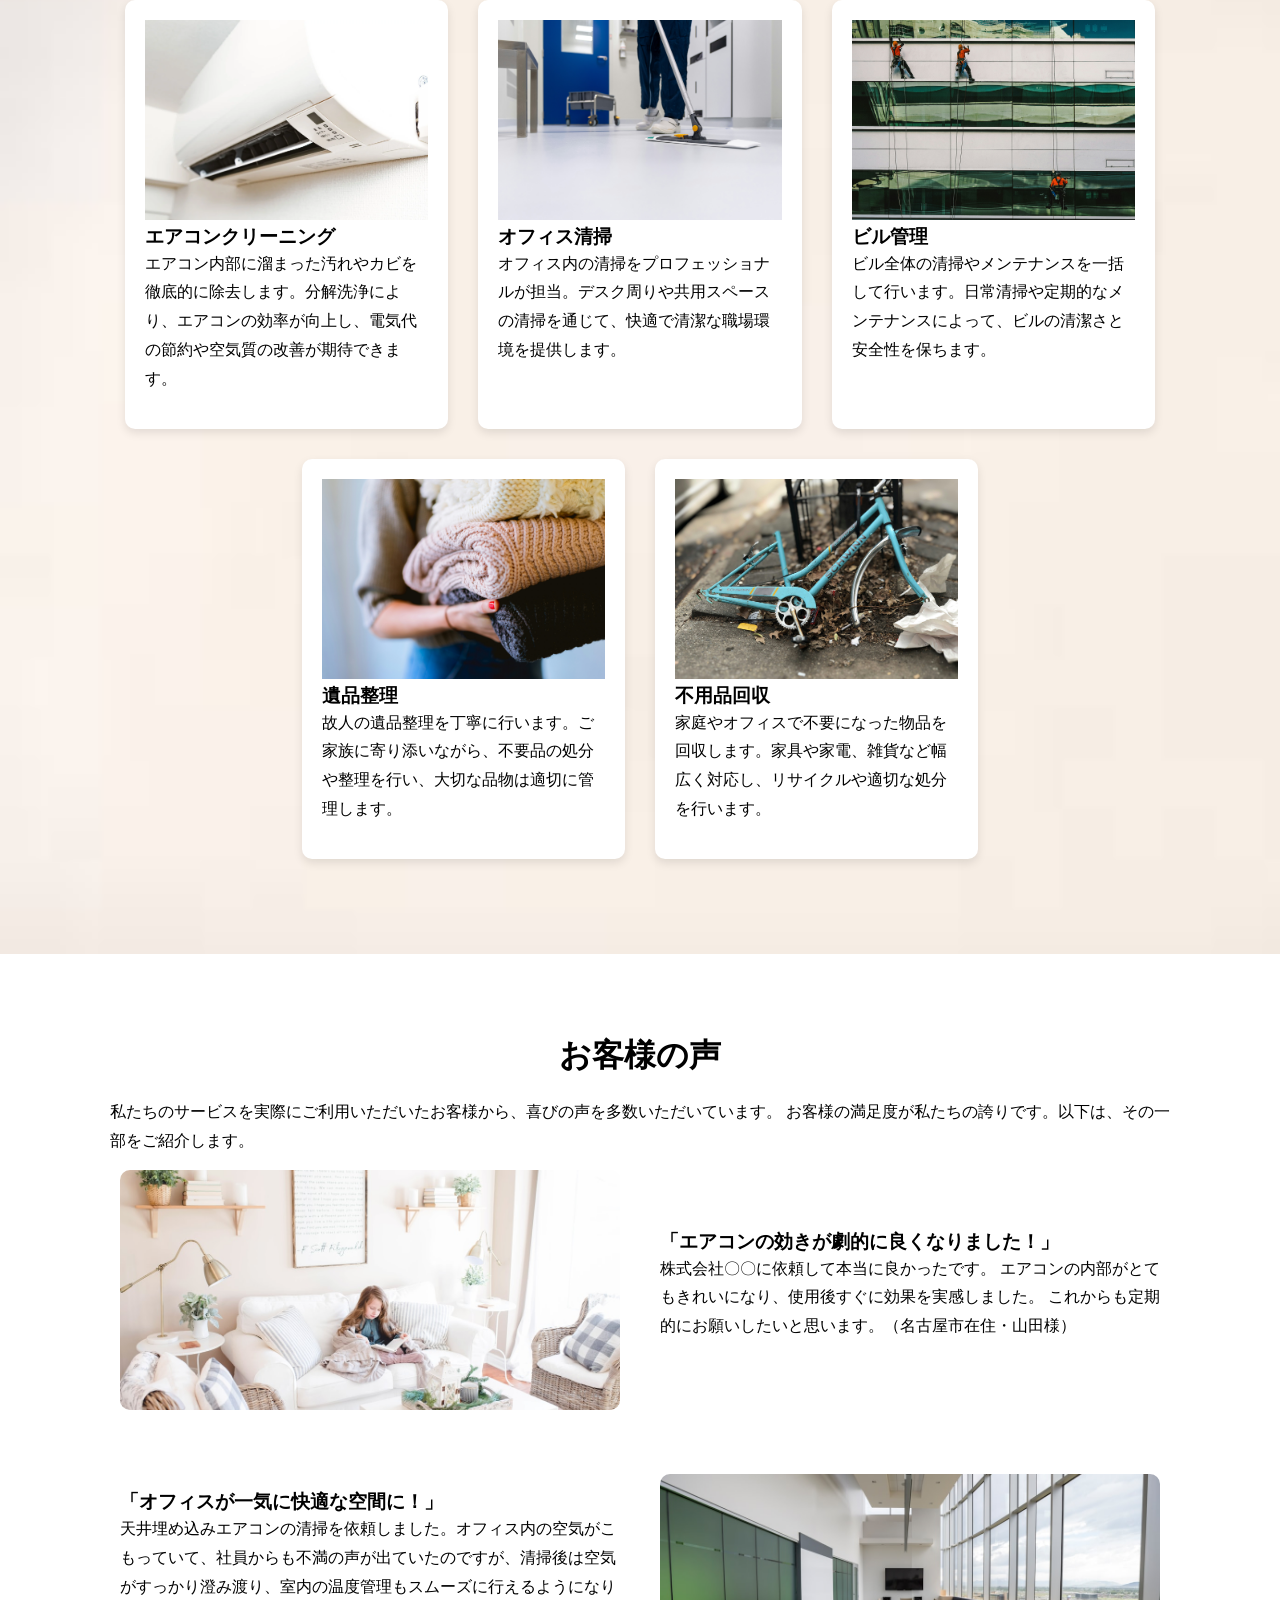
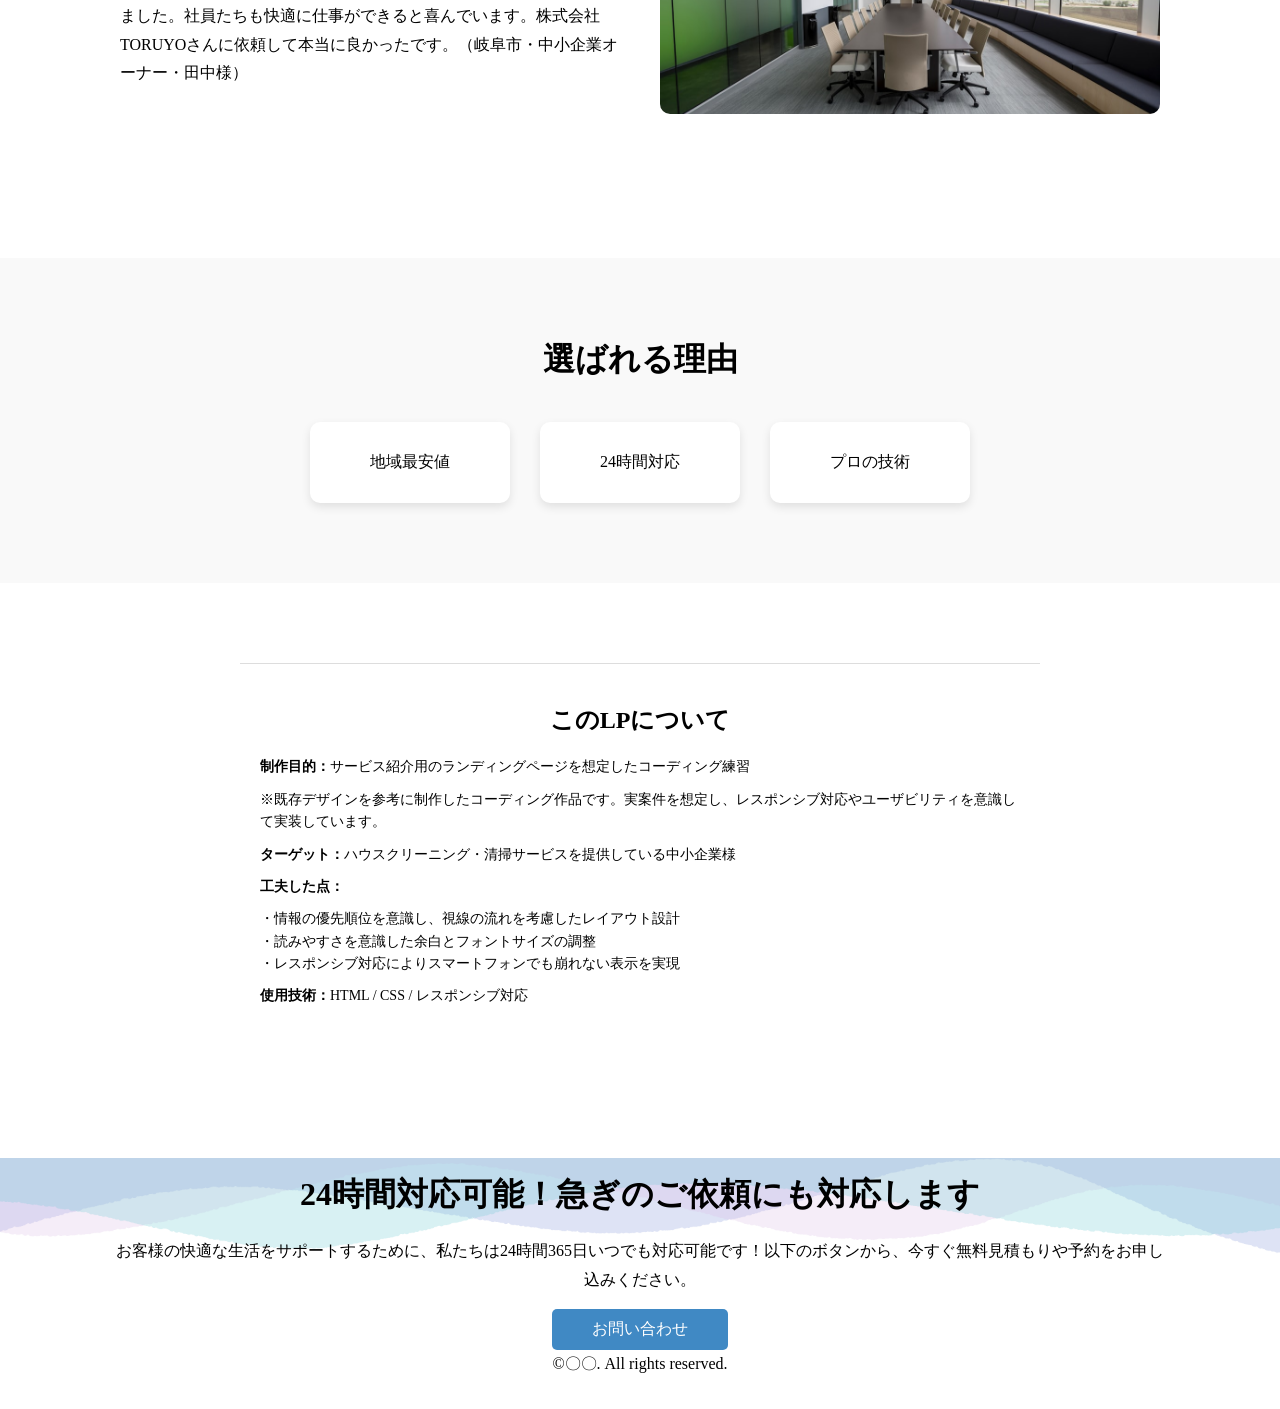
==== commit ed678001: "Add files via upload" ====
--- a/index.html
+++ b/index.html
@@ -120,6 +120,19 @@
             </ul>
           </div>
         </section>
+        <section class="portfolio-info">
+  <h2>このLPについて</h2>
+  <p><strong>制作目的：</strong>サービス紹介用のランディングページを想定したコーディング練習</p>
+  <p>※既存デザインを参考に制作したコーディング作品です。実案件を想定し、レスポンシブ対応やユーザビリティを意識して実装しています。</p>
+  <p><strong>ターゲット：</strong>ハウスクリーニング・清掃サービスを提供している中小企業様</p>
+  <p><strong>工夫した点：</strong></p>
+  <p>
+    ・情報の優先順位を意識し、視線の流れを考慮したレイアウト設計<br>
+    ・読みやすさを意識した余白とフォントサイズの調整<br>
+    ・レスポンシブ対応によりスマートフォンでも崩れない表示を実現
+  </p>
+  <p><strong>使用技術：</strong>HTML / CSS / レスポンシブ対応</p>
+</section>
 
        <footer>
           <div class="container">  
--- a/style.css
+++ b/style.css
@@ -205,6 +205,25 @@
     margin-bottom: 15px;
 }
 
+.portfolio-info {
+  max-width: 800px;
+  margin: 80px auto;
+  padding: 40px 20px;
+  border-top: 1px solid #ddd;
+}
+
+.portfolio-info h2 {
+  font-size: 24px;
+  margin-bottom: 20px;
+  text-align: center;
+}
+
+.portfolio-info p {
+  margin-bottom: 10px;
+  line-height: 1.6;
+  font-size: 14px;
+}
+
 footer{
     padding: 15px;
     text-align: center;
